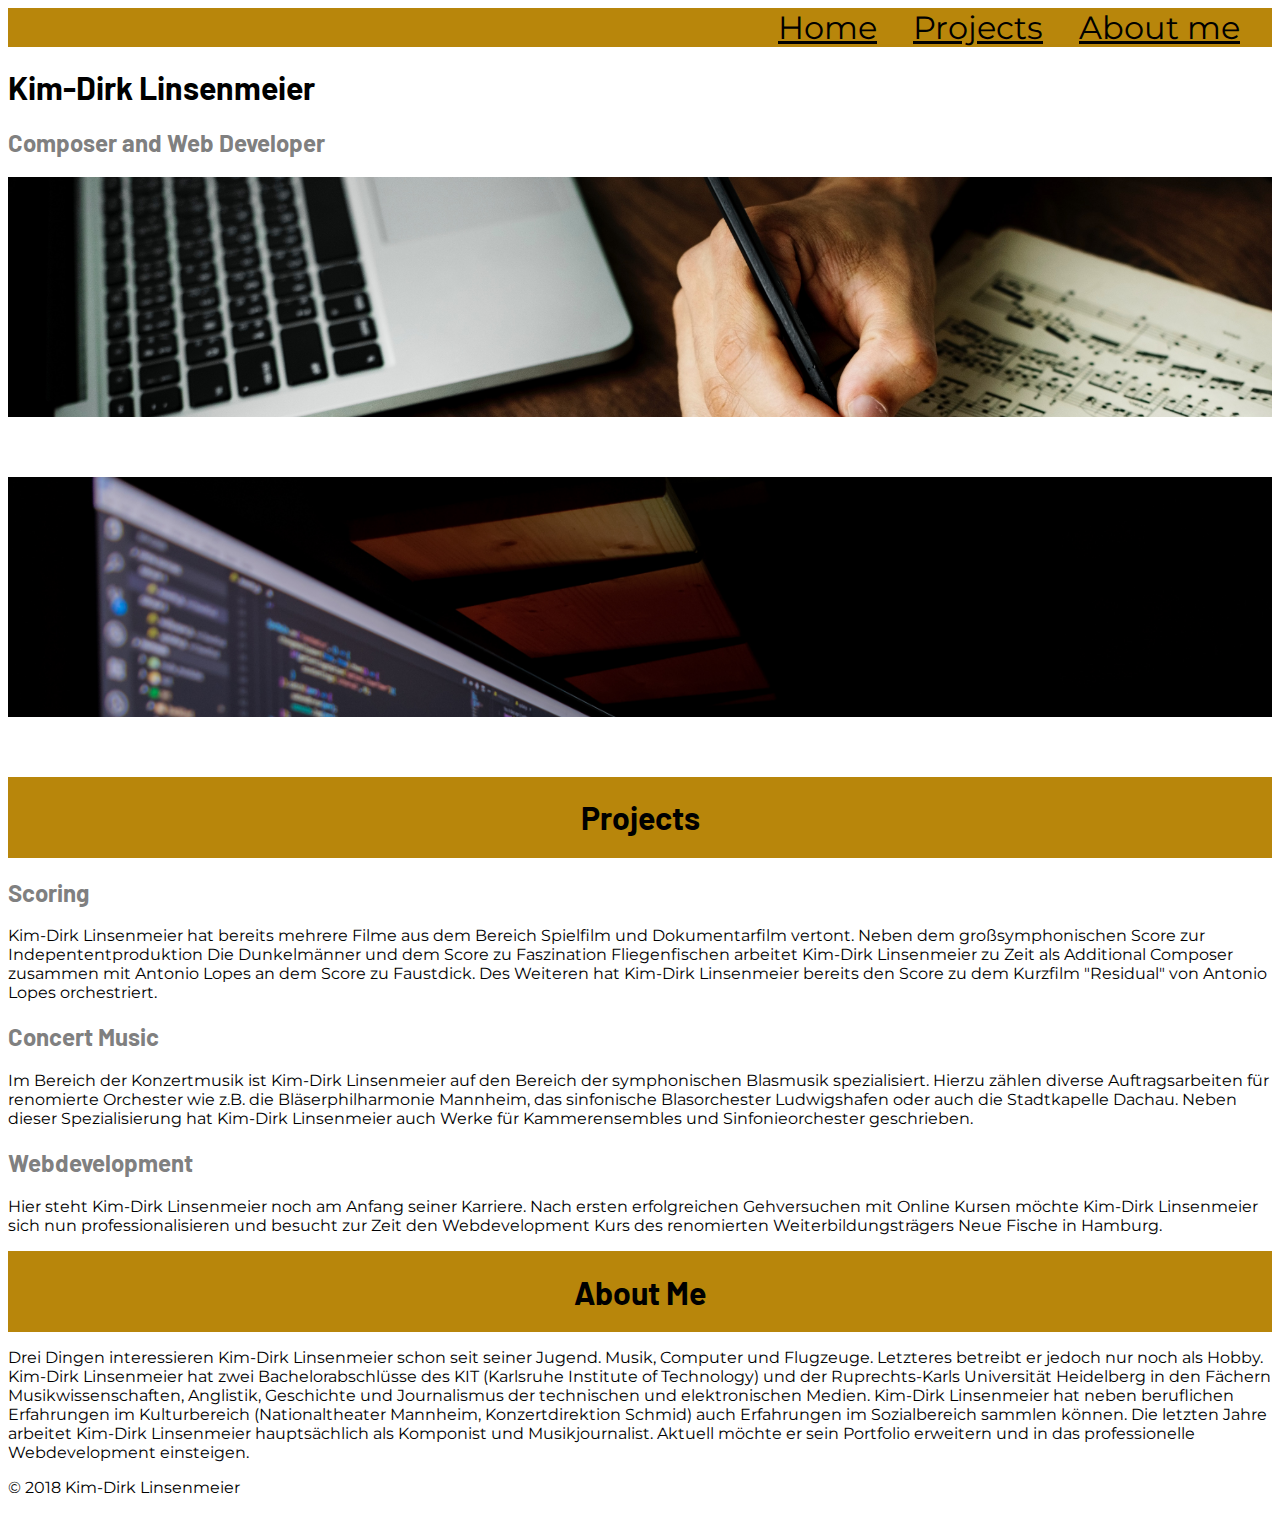
==== index.html @ bd3c054b "Update startpage" ====
<!DOCTYPE html>
<html lang="en">

<head>
    <meta charset="UTF-8">
    <!--Alter Viewport -->

    <meta name="viewport" content="width=device-width, initial-scale=1, user-scalable=no">
    <meta http-equiv="X-UA-Compatible" content="ie=edge">
    <link rel="stylesheet" href="https://stackpath.bootstrapcdn.com/bootstrap/4.1.3/css/bootstrap.min.css" rel="stylesheet"
        integrity="sha384-MCw98/SFnGE8fJT3GXwEOngsV7Zt27NXFoaoApmYm81iuXoPkFOJwJ8ERdknLPMO" crossorigin="anonymous">
    <link rel="stylesheet" href="style.css">
    <link href="https://fonts.googleapis.com/css?family=Montserrat" rel="stylesheet">
    <link href="https://fonts.googleapis.com/css?family=Barlow" rel="stylesheet">
</head>
<title>Kim-Dirk Linsenmeier-Composer and Webdeveloper</title>

<body>
    <div class="container-fluid">
        <header>
            <div class="row bg-site">
                <div class="col-12 col-sm-3 navbar-box">
                    <nav>
                        <a href="/">Home</a>
                        <a href="#Projects">Projects</a>
                        <a href="#About">About me</a>
                    </nav>
                </div>
            </div>
        </header>
        <main>
            <div class="row">
                <div class="col-8 mx-auto">
                    <h1 class="text-center h1-font my-4">Kim-Dirk Linsenmeier</h1>
                    <h2 class="text-center h2-font my-4">Composer and Web Developer</h2>
                </div>
            </div>
            <div class="row my-4">
                <div class="col-6 my-5 image-container">
                    <!-- <h1 class="h1-font h1-color">Composer</h1> -->
                    <div class="image-composer"></div>

                </div>
                <div class="col-6 my-5  p-0 image-container">
                    <!-- <h1 class="h1-font h1-color"> Webdeveloper</h1> -->
                    <div class="image-webdeveloper"></div>
                </div>
            </div>
            <div class="row mtb-4 bg-site">
                <div class="col">
                    <div class="textflow-heading-box">
                        <h1 class="h1-font">Projects</h1>
                    </div>
                </div>
            </div>
            <div class="row mt-4 mb-4">
                <div class="col-12 col-sm-4">
                    <h2 class=" h2-font">Scoring</h2>
                    <div class="col my-5">
                    </div>
                    <p>Kim-Dirk Linsenmeier hat bereits mehrere Filme aus dem Bereich Spielfilm und Dokumentarfilm
                        vertont. Neben dem großsymphonischen Score zur Indepententproduktion Die Dunkelmänner und dem
                        Score zu Faszination Fliegenfischen arbeitet Kim-Dirk Linsenmeier zu Zeit als Additional
                        Composer zusammen mit Antonio Lopes an dem Score zu Faustdick. Des Weiteren hat Kim-Dirk
                        Linsenmeier bereits den Score zu dem Kurzfilm "Residual" von Antonio Lopes orchestriert. </p>
                </div>
                <div class="col-12 col-sm-4">
                    <h2 class=" h2-font">Concert Music</h2>
                    <div class="col my-5">
                    </div>
                    <p>Im Bereich der Konzertmusik ist Kim-Dirk Linsenmeier auf den Bereich der symphonischen Blasmusik
                        spezialisiert. Hierzu zählen diverse Auftragsarbeiten für renomierte Orchester wie z.B. die
                        Bläserphilharmonie Mannheim, das sinfonische Blasorchester Ludwigshafen oder auch die
                        Stadtkapelle Dachau. Neben dieser Spezialisierung hat Kim-Dirk Linsenmeier auch Werke für
                        Kammerensembles und Sinfonieorchester geschrieben. </p>
                </div>
                <div class="col-12 col-sm-4">
                    <h2 class=" h2-font">Webdevelopment</h2>
                    <div class="col  my-5">
                    </div>
                    <p>Hier steht Kim-Dirk Linsenmeier noch am Anfang seiner Karriere. Nach ersten erfolgreichen
                        Gehversuchen mit Online Kursen möchte Kim-Dirk Linsenmeier sich nun professionalisieren und
                        besucht zur Zeit den Webdevelopment Kurs des renomierten Weiterbildungsträgers Neue Fische in
                        Hamburg.</p>
                </div>
            </div>
            <div class="row  bg-site">
                <div class="col">
                    <div class="textflow-heading-box">
                        <h1 class="h1-font">About Me</h1>
                    </div>
                </div>
            </div>
            <div class="row">
                <div class="col my-5">
                    <p class="mt-5"> Drei Dingen interessieren Kim-Dirk Linsenmeier schon seit seiner Jugend. Musik,
                        Computer und Flugzeuge. Letzteres betreibt er jedoch nur noch als Hobby. Kim-Dirk Linsenmeier
                        hat zwei Bachelorabschlüsse des KIT (Karlsruhe Institute of Technology) und der Ruprechts-Karls
                        Universität Heidelberg in den Fächern Musikwissenschaften, Anglistik, Geschichte und
                        Journalismus der technischen und elektronischen Medien. Kim-Dirk Linsenmeier hat neben
                        beruflichen Erfahrungen im Kulturbereich (Nationaltheater Mannheim, Konzertdirektion Schmid)
                        auch Erfahrungen im Sozialbereich sammlen können. Die letzten Jahre arbeitet Kim-Dirk
                        Linsenmeier hauptsächlich als Komponist und Musikjournalist. Aktuell möchte er sein Portfolio
                        erweitern und in das professionelle Webdevelopment einsteigen. </p>
                </div>
            </div>

    </div>
    </main>
    <footer>
        <div class="row"></div>
        <div class="col-4 footer mb-4">
            <p> &copy; 2018 Kim-Dirk Linsenmeier</p>
        </div>
        </div>
    </footer>
</body>

</html>
---- style.css ----
.bg-site {
  background-color: rgb(184, 134, 11);
}

p {
  font-family: "Montserrat", sans-serif;
  color: black;
}

.h1-font {
  font-family: "Barlow", sans-serif;
  color: black;
  font-size: 3, 5em;
}

.h2-font {
  font-family: "Barlow", sans-serif;
  color: rgb(128, 128, 128);
  font-size: 2, 5em;
}
.h1-color {
  background-color: rgb(184, 134, 11);
  display: inline;
}

a {
  font-family: "Montserrat", sans-serif;
  color: black;
  font-size: 2em;
  justify-content: space-evenly;
  margin-right: 1em;
}
a:hover {
  text-decoration: none;
  color: brown;
}
.textflow-heading-box {
  background: rgb(184, 134, 11);
  display: flex;
  flex-direction: row;
  justify-content: center;
  align-items: flex-start;
}

.navbar-box {
  background: rgb(184, 134, 11);
  display: flex;
  flex-direction: row;
  justify-content: flex-end;
}

.image-container {
  height: 300px;
  object-fit: cover;
}

.image-container2 {
  height: 100%;
  object-fit: cover;
}

.image-composer {
  height: 80%;
  background-image: url("./img/Scorewriting.jpg");
  background-size: cover;
  background-repeat: no-repeat;
}

.image-webdeveloper {
  height: 80%;
  background-image: url("./img/Coding.jpg");
  background-size: cover;
  background-repeat: no-repeat;
}

.footer {
  justify-content: flex-start;
}
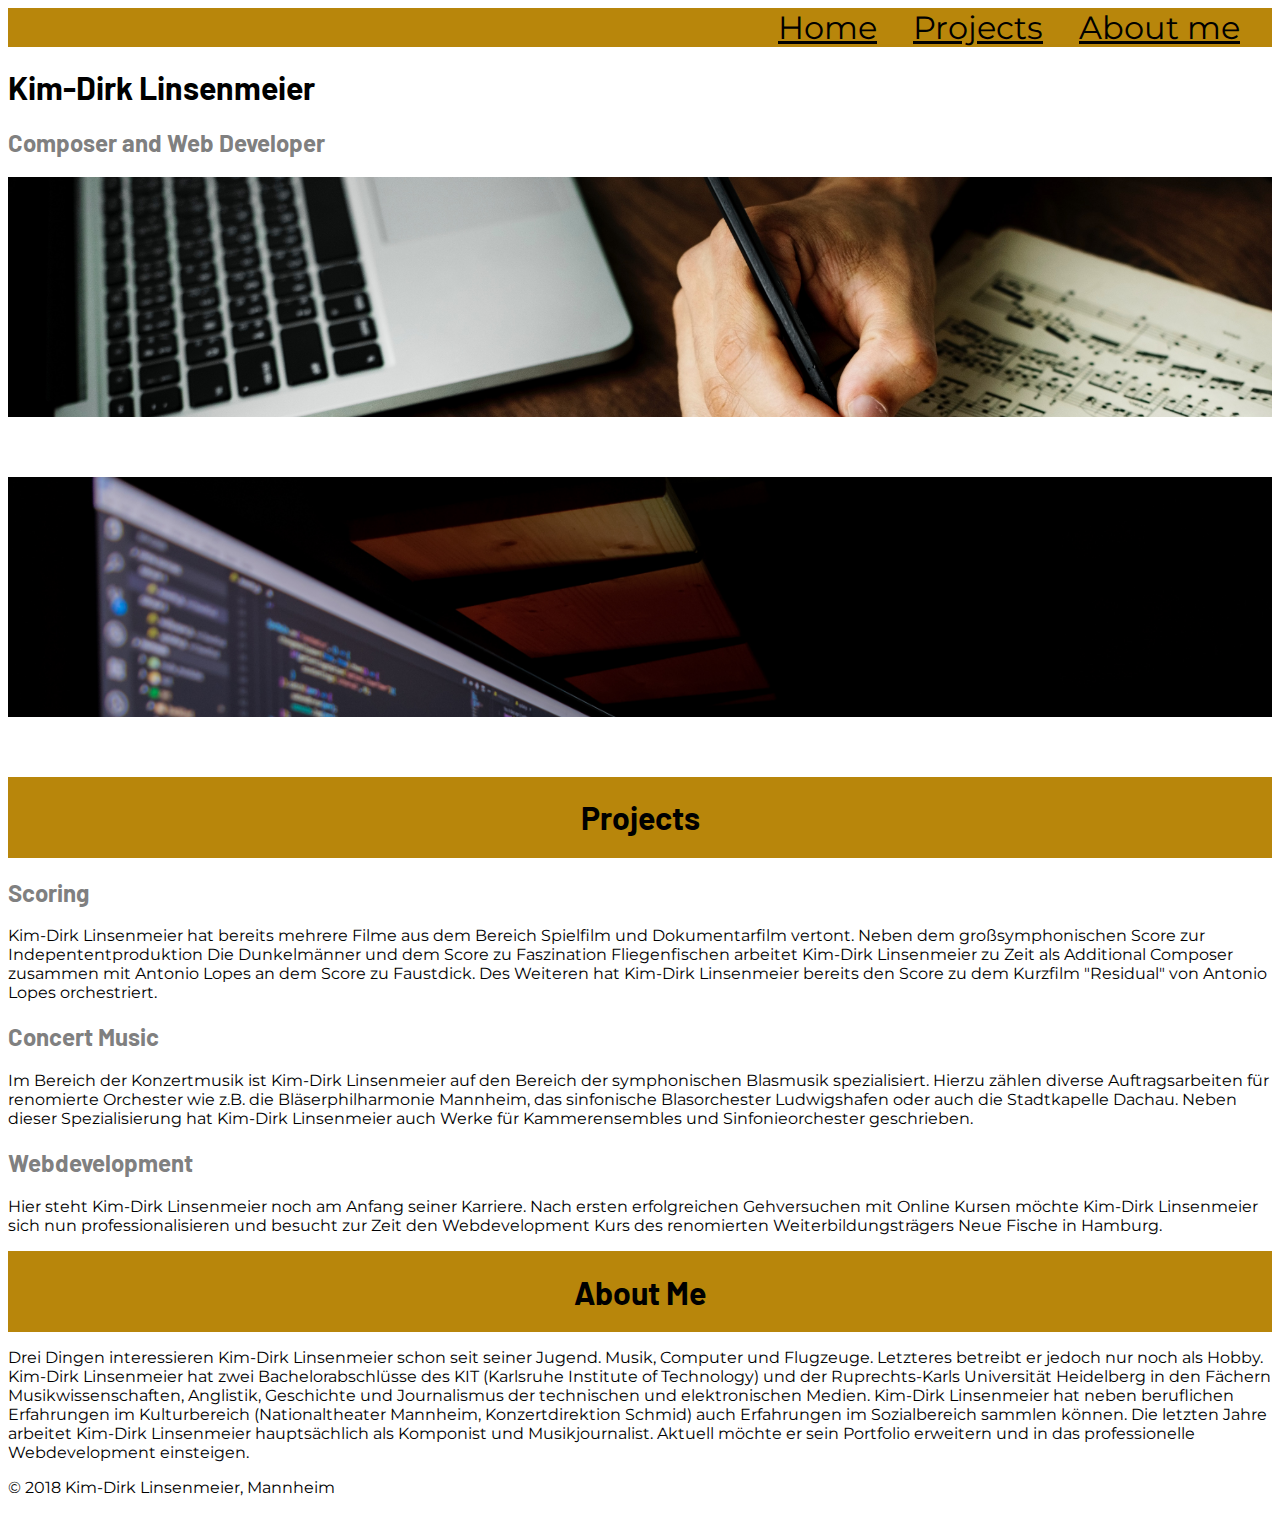
==== commit 15fb3700: "Update footer text" ====
--- a/index.html
+++ b/index.html
@@ -13,7 +13,7 @@
     <link href="https://fonts.googleapis.com/css?family=Montserrat" rel="stylesheet">
     <link href="https://fonts.googleapis.com/css?family=Barlow" rel="stylesheet">
 </head>
-<title>Kim-Dirk Linsenmeier-Composer and Webdeveloper</title>
+<title>Kim-Dirk Linsenmeier-Composer and Webdeveloper and Comedian</title>
 
 <body>
     <div class="container-fluid">
@@ -110,10 +110,12 @@
     <footer>
         <div class="row"></div>
         <div class="col-4 footer mb-4">
-            <p> &copy; 2018 Kim-Dirk Linsenmeier</p>
+            <p> &copy; 2018 Kim-Dirk Linsenmeier, Mannheim</p>
         </div>
         </div>
     </footer>
+
 </body>
 
-</html>+
+</html>
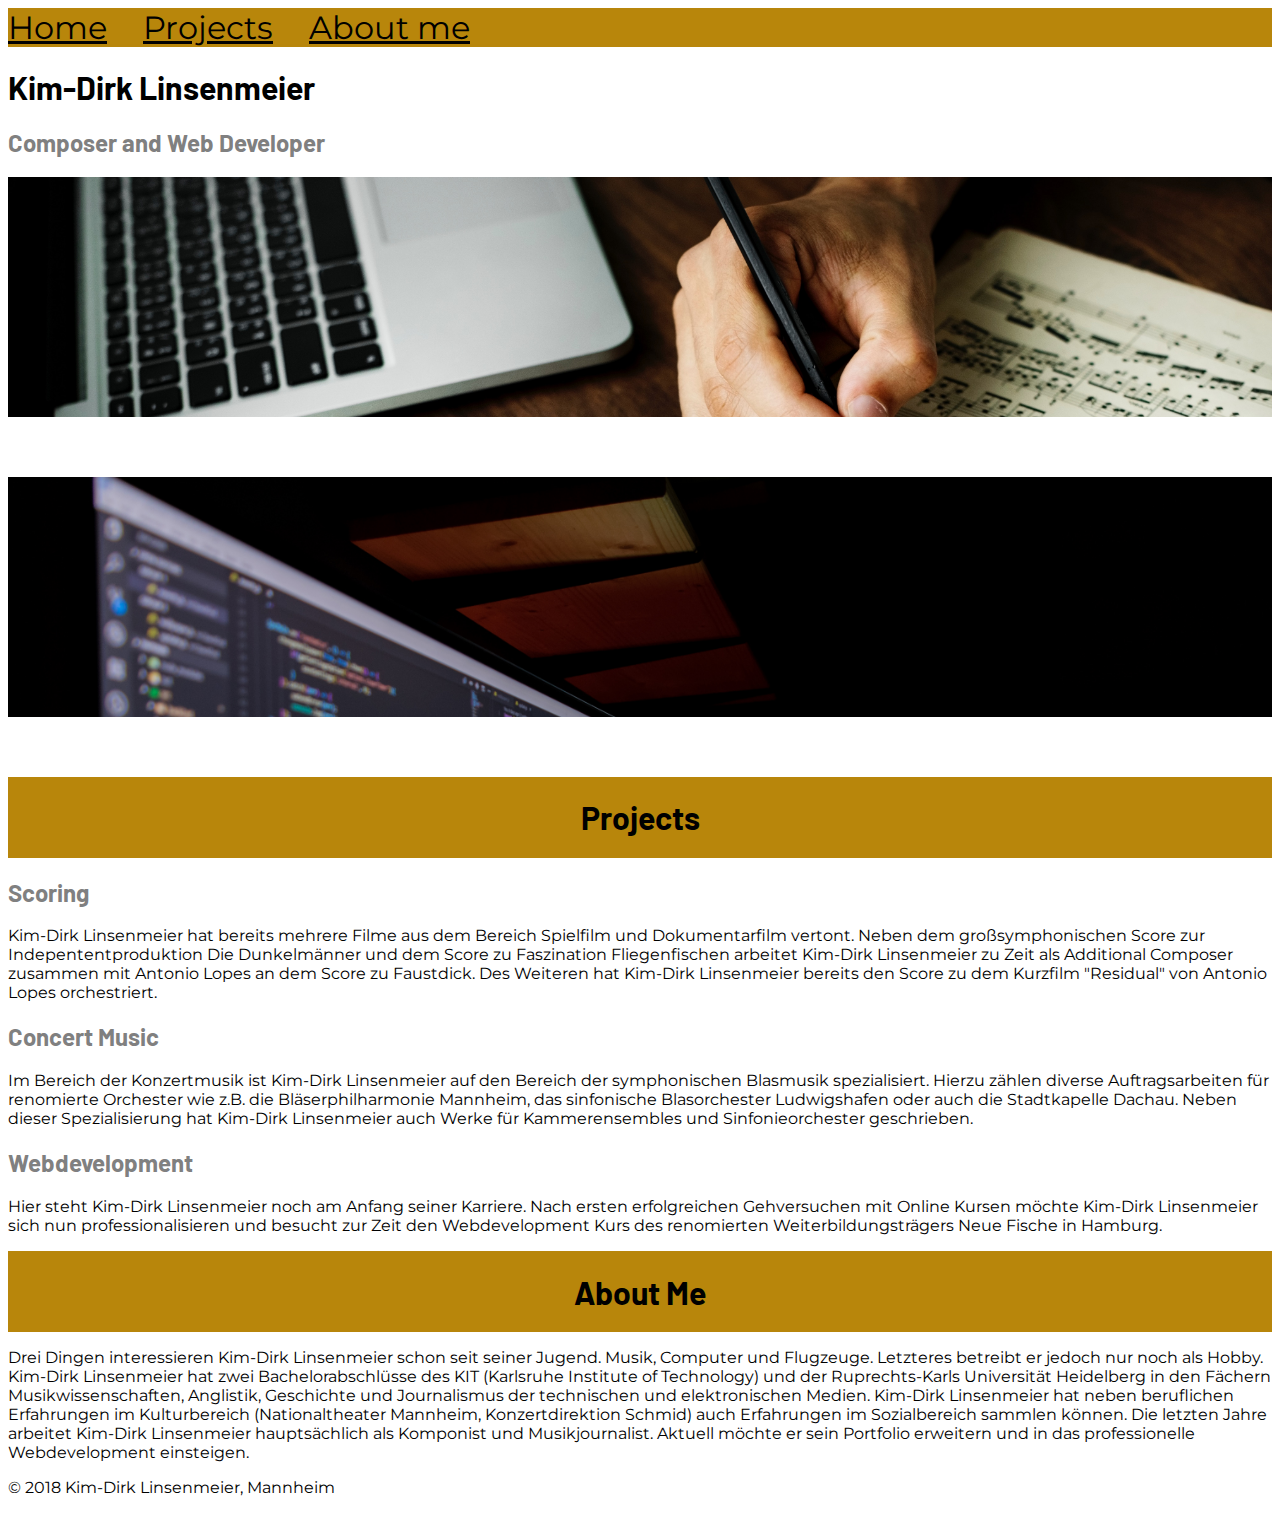
==== commit 9cb5a617: "Fiddle with columns" ====
--- a/index.html
+++ b/index.html
@@ -13,13 +13,13 @@
     <link href="https://fonts.googleapis.com/css?family=Montserrat" rel="stylesheet">
     <link href="https://fonts.googleapis.com/css?family=Barlow" rel="stylesheet">
 </head>
-<title>Kim-Dirk Linsenmeier-Composer and Webdeveloper and Comedian</title>
+<title>Kim-Dirk Linsenmeier-Composer and Webdeveloper</title>
 
 <body>
     <div class="container-fluid">
         <header>
-            <div class="row bg-site">
-                <div class="col-12 col-sm-3 navbar-box">
+            <div class="row navbar-box bg-site">
+                <div class="col-xs-12 col-sm-4">
                     <nav>
                         <a href="/">Home</a>
                         <a href="#Projects">Projects</a>
@@ -118,4 +118,4 @@
 </body>
 
 
-</html>
+</html>--- a/style.css
+++ b/style.css
@@ -34,6 +34,7 @@
   text-decoration: none;
   color: brown;
 }
+
 .textflow-heading-box {
   background: rgb(184, 134, 11);
   display: flex;
@@ -45,7 +46,7 @@
 .navbar-box {
   background: rgb(184, 134, 11);
   display: flex;
-  flex-direction: row;
+  flex-direction: column;
   justify-content: flex-end;
 }
 
